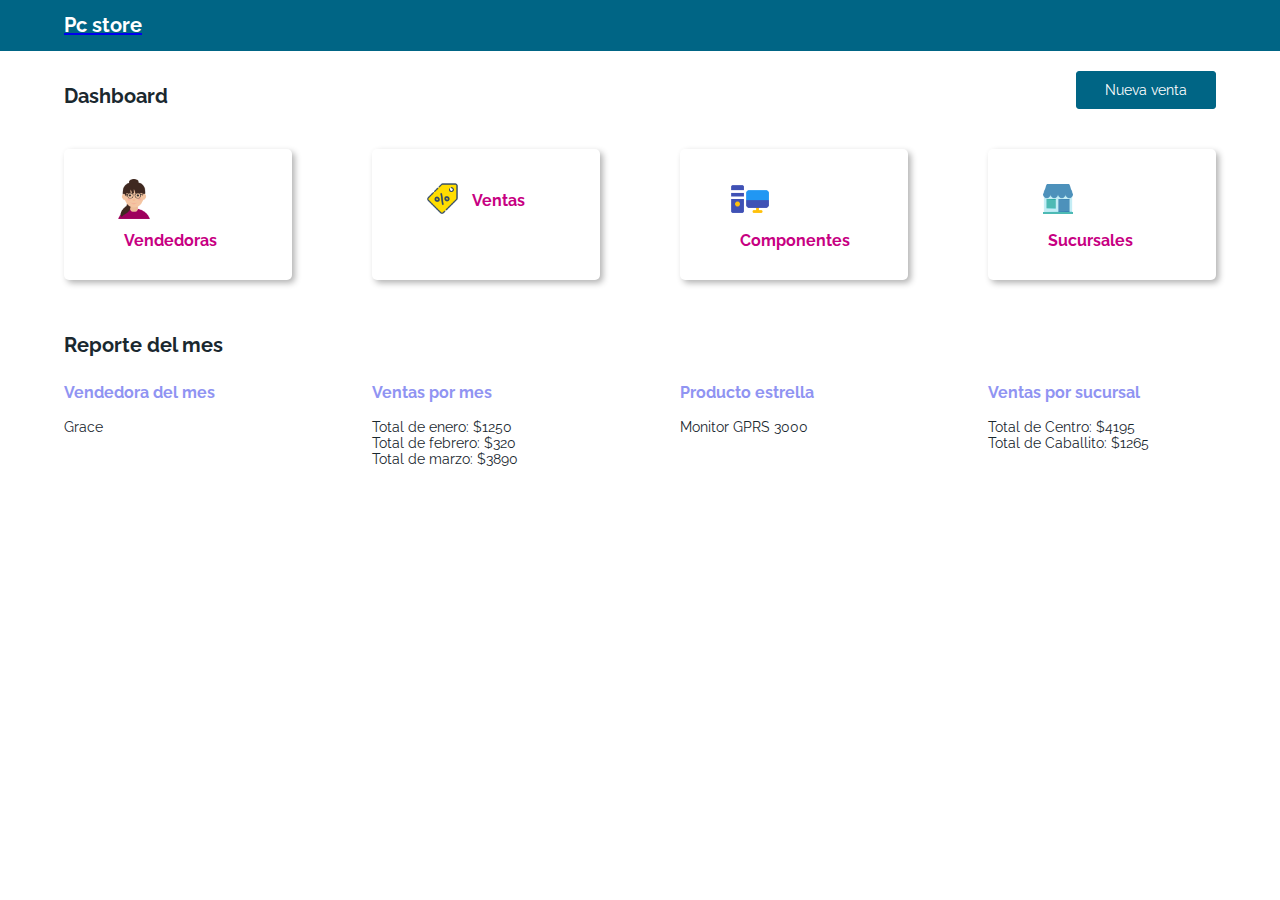
==== index.html @ dca667ab "error" ====
<!DOCTYPE html>
<html lang="en">

<head>
    <meta charset="UTF-8">
    <meta name="viewport" content="width=device-width, initial-scale=1.0">
    <meta http-equiv="X-UA-Compatible" content="ie=edge">
    <title>PC Store - Home</title>
    <link rel="icon" type="png" href="styles/images/computer.png" />
    <link href="https://fonts.googleapis.com/css?family=Raleway:400,700&display=swap" rel="stylesheet">
    <script src="main.js" type="text/javascript"></script>
    <link rel="stylesheet" type="text/css" href="styles/css/index.css">
</head>

<body onload="onloadIndex(); onloadFunctionReport()">
    <header class="header"> 
        <a href="index.html">
            <h1>Pc store</h1>
        </a>
    </header>
    <div class="page-container">

        <div class="page-header">
            <h2>Dashboard</h2>
            <div class="modals">
                <a class="newSoldItem" href="#" onclick="showElement()">Nueva venta</a>
                <div class="createNewSoldItem hide" id="createNewSoldItem">
                    <div class="modal-container">
                        <div class="modal-header">
                            <h3>Nueva Venta</h3>
                            <button type="button" onclick="closeWindow()">Cerrar</button>
                        </div>
                        <div class="selects-container">
                            <select id="newSeller">
                            </select>
                            <select id="newBranch"></select>
                            <p id="showNewSeller"></p>
                            <p id="showNewBranch"></p>
                            <select id="newComponent"></select>
                        </div>
                        <div class="modal-buttons">
                            <p class="error" id="chosenComponentError"></p>
                            <p class="error" id="sellerOrBranchError"></p>
                            <a href="#" id="componentsDataConfirm" onclick="addComponentToList()">Agregar
                                componente</a>
                            <p id="showNewComponent"></p>
                            <a href='#' id="confirmSale" onclick="confirmSale(); hrefList();">Confirmar venta</a>
                        </div>
                    </div>
                </div>
            </div>
        </div>
        <div class="dashboard">
            <div class="dashboard-box">
                <a href="vendedoras.html">
                    <img src="styles/images/seller-med.png" alt='Vendedora'>
                    <h3>Vendedoras</h3>
                </a>
            </div>

            <div class="dashboard-box">
                <a href="ventas.html">
                    <img src="styles/images/sales-med.png" alt='ventas'>
                    <h3>Ventas</h3>
                </a>
            </div>

            <div class="dashboard-box">
                <a href="componentes.html">
                    <img src="styles/images/component-med.png" alt='componentes'>
                    <h3>Componentes</h3>
                </a>
            </div>
            <div class="dashboard-box">
                <a href="sucursal.html">
                    <img src="styles/images/shop-med.png" alt='sucursal'>
                    <h3>Sucursales</h3>
                </a>
            </div>

        </div>
        <div class="page-header">
            <h2>Reporte del mes</h2>
        </div>
        <div class="report">
            <div class="report-item">
                <div id="bestSellingClerk">
                    <h3>Vendedora del mes</h3>
                </div>
            </div>
            <div class="report-item">
                <div id="salesPerMonth">
                    <h3>Ventas por mes</h3>
                </div>
            </div>
            <div class="report-item">
                <div id="bestSellingProduct">
                    <h3>Producto estrella</h3>
                </div>
            </div>
            <div class="report-item">
                <div id="salesPerBranch">
                    <h3>Ventas por sucursal</h3>
                </div>
            </div>
        </div>
    </div>
</body>

</html>
---- styles/css/index.css ----
ul {
  list-style: none;
  padding: 0;
}

::selection {
  color: #ea90f2;
}

button {
  border: none;
  background: transparent;
  cursor: pointer;
}

body {
  font-family: "Raleway", sans-serif;
  margin: 0px;
  color: #1a282f;
}

header {
  position: relative;
  float: left;
  width: 100%;
  padding: 0px 5%;
  box-sizing: border-box;
  background-color: #006585;
}
header a h1 {
  font-size: 20px;
  color: #ffffff;
}

.page-container {
  float: left;
  padding: 20px 5%;
  box-sizing: border-box;
}
.page-container .returnToHome {
  text-decoration: none;
  font-size: 10px;
  color: #006585;
}
.page-container .page-header {
  position: relative;
  float: left;
  width: 100%;
}
.page-container .page-header h2 {
  font-size: 20px;
  font-weight: 700;
  position: relative;
  float: left;
  margin: 13px 0 0 0;
}
.page-container .page-header .modals {
  position: relative;
  float: right;
}
.page-container .page-header .modals .newSoldItem {
  background-color: #006585;
  border: 1px solid #006585;
  border-radius: 3px;
  color: #ffffff;
  padding: 10px 28px;
  font-family: "Raleway", sans-serif;
  font-size: 14px;
  text-decoration: none;
  text-align: center;
  box-sizing: border-box;
  position: relative;
  float: right;
}
.page-container .page-header .modals .newSoldItem:hover {
  background-color: #ffffff;
  color: #006585;
  transition: 0.5s;
}
.page-container .page-header .modals .newSoldItem:hover {
  background-color: #ffffff;
  color: #006585;
  transition: 0.5s;
}

.hide {
  display: none;
}

.show {
  display: block;
}

.page-info-container {
  color: #00b5c7;
  font-size: 16px;
  margin: 5px 0;
  position: relative;
  float: left;
  width: 100%;
}
.page-info-container div {
  margin: 15px 0;
}

.table-container {
  position: relative;
  float: left;
  width: 100%;
}
.table-container table {
  width: 100%;
  table-layout: fixed;
}
.table-container h4 {
  margin: 40px 0 5px 0;
  color: #006585;
}
.table-container th {
  padding: 20px 0;
  text-align: left;
  font-weight: 500;
  font-size: 14px;
  color: #1a282f;
  border-bottom: 2px solid #c4c4c4;
}
.table-container .table-content {
  max-height: 500px;
  overflow-x: auto;
  margin-top: 0px;
}
.table-container td {
  padding: 15px 0;
  text-align: left;
  vertical-align: middle;
  font-weight: 300;
  font-size: 12px;
  color: #1a282f;
  border-bottom: solid 1px #c4c4c4;
}

.createNewSoldItem {
  width: 100%;
  height: 100vh;
  position: fixed;
  background-color: rgba(26, 40, 47, 0.5);
  left: 0;
  top: 0;
  z-index: 99;
}
.createNewSoldItem .modal-container {
  box-sizing: border-box;
  background-color: #ffffff;
  position: absolute;
  top: 50%;
  left: 50%;
  transform: translate(-50%, -50%);
  padding: 60px 50px;
  width: 50%;
}
.createNewSoldItem .modal-container .modal-header {
  position: relative;
  float: left;
  width: 100%;
  border-bottom: 1px solid #006585;
  margin-bottom: 25px;
  padding-bottom: 10px;
}
.createNewSoldItem .modal-container .modal-header h3 {
  margin: 0px;
  padding: 0;
  font-size: 16px;
  color: #006585;
  position: relative;
  float: left;
}
.createNewSoldItem .modal-container .modal-header button {
  position: relative;
  float: right;
  color: #c70082;
  font-weight: 400;
}
.createNewSoldItem .modal-container .selects-container {
  position: relative;
  float: left;
  width: 100%;
}
.createNewSoldItem .modal-container select {
  position: relative;
  float: left;
  width: 100%;
  margin: 10px 0;
  font-family: "Raleway", sans-serif;
  font-size: 14px;
  box-sizing: border-box;
  height: 40px;
  border: 1px solid #006585;
  color: #1a282f;
  background-color: #ffffff;
}
.createNewSoldItem .modal-container .modal-buttons {
  position: relative;
  float: left;
  width: 100%;
}
.createNewSoldItem .modal-container .modal-buttons #componentsDataConfirm {
  background-color: #ffffff;
  border: 1px solid #006585;
  color: #006585;
  border-radius: 3px;
  padding: 10px 28px;
  font-family: "Raleway", sans-serif;
  font-size: 14px;
  text-decoration: none;
  text-align: center;
  box-sizing: border-box;
  position: relative;
  float: left;
  width: 100%;
  margin: 30px 0 20px 0;
}
.createNewSoldItem .modal-container .modal-buttons #componentsDataConfirm:hover {
  background-color: #006585;
  color: #ffffff;
  transition: 0.5s;
}
.createNewSoldItem .modal-container .modal-buttons #confirmSale {
  background-color: #006585;
  border: 1px solid #006585;
  border-radius: 3px;
  color: #ffffff;
  padding: 10px 28px;
  font-family: "Raleway", sans-serif;
  font-size: 14px;
  text-decoration: none;
  text-align: center;
  box-sizing: border-box;
  position: relative;
  float: left;
  width: 100%;
}
.createNewSoldItem .modal-container .modal-buttons #confirmSale:hover {
  background-color: #ffffff;
  color: #006585;
  transition: 0.5s;
}
.createNewSoldItem .modal-container .modal-buttons .error {
  color: #c70082;
  font-weight: bold;
  display: block;
  clear: both;
}

@media screen and (max-width: 768px) {
  .table-header thead th {
    font-size: 11px !important;
  }
}
.stores {
  position: relative;
  float: left;
  width: 100%;
  margin: 20px 0 0px;
}
.stores button {
  border: 1px solid #00b5c7;
  border-radius: 3px;
  color: #00b5c7;
  padding: 10px 30px;
  font-family: "Raleway", sans-serif;
  font-size: 14px;
  margin-right: 10px;
}
.stores button:hover {
  background-color: #00b5c7;
  color: #ffffff;
  transition: 0.5s;
}

.dashboard {
  display: flex;
  width: calc(100% + 80px);
  margin-left: -40px;
  flex-wrap: wrap;
}
.dashboard .dashboard-box {
  box-sizing: border-box;
  text-align: center;
  margin: 40px;
  padding: 30px 50px;
  border-radius: 5px;
  flex: 1;
  box-shadow: 3px 3px 6px rgba(0, 0, 0, 0.3);
}
.dashboard .dashboard-box a {
  text-decoration: none;
}
.dashboard .dashboard-box a h3 {
  color: #c70082;
  text-align: left;
  font-size: 16px;
  float: left;
  margin: 12px 0 0 10px;
}
.dashboard .dashboard-box a img {
  width: 40px;
  float: left;
}
.dashboard .dashboard-box a:hover {
  transform: scale(1.1, 1.1);
  transition: 0.5s;
}

.report {
  display: flex;
  width: calc(100% + 80px);
  margin-left: -40px;
  flex-wrap: wrap;
}
.report .report-item {
  margin: 10px 40px;
  flex: 1;
  font-size: 14px;
}
.report .report-item h3 {
  color: #9094f2;
}

/*# sourceMappingURL=index.css.map */
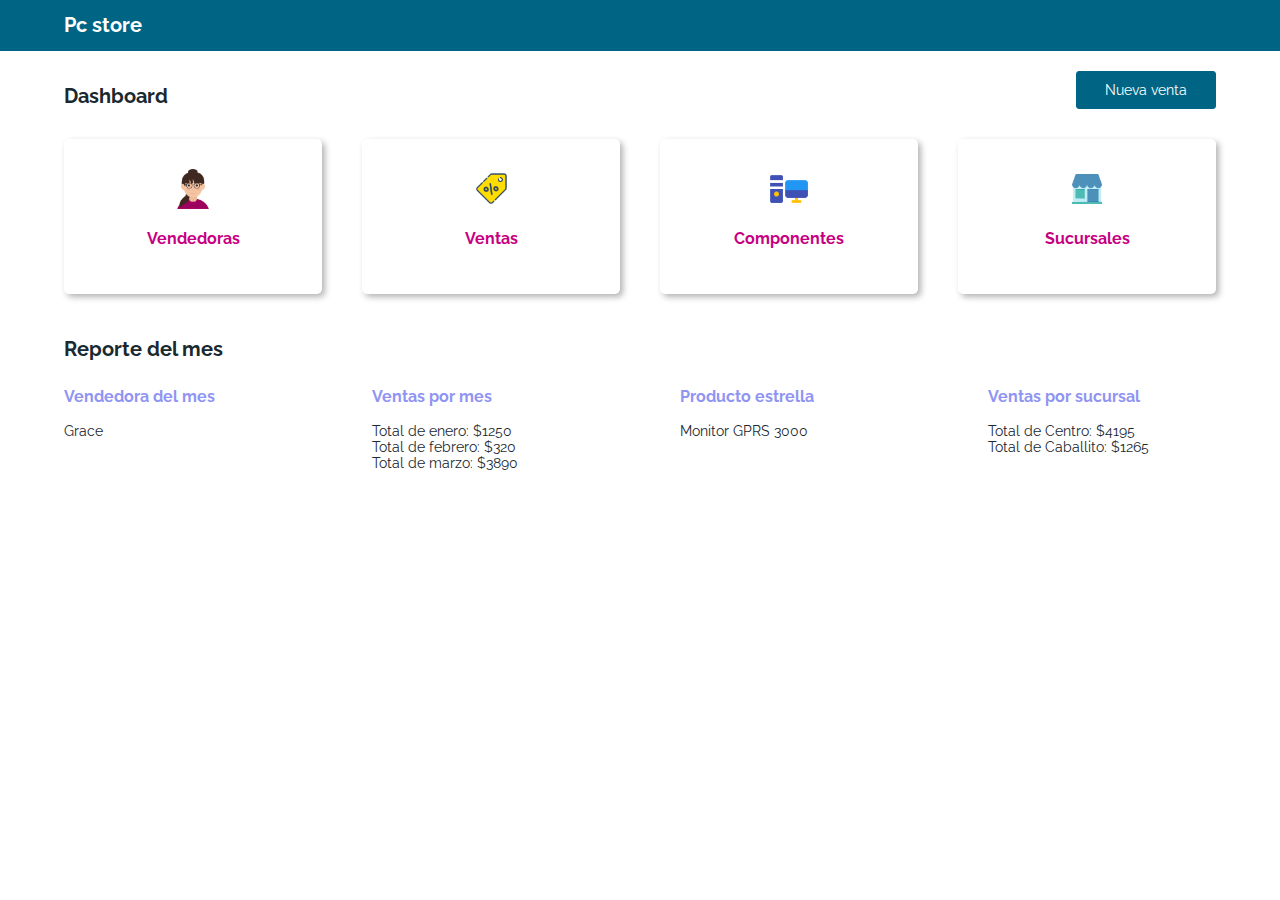
==== commit fd0a658c: "falta arreglar estilo modal, otherwise styles listos" ====
--- a/index.html
+++ b/index.html
@@ -53,27 +53,27 @@
         <div class="dashboard">
             <div class="dashboard-box">
                 <a href="vendedoras.html">
-                    <img src="styles/images/seller-med.png" alt='Vendedora'>
+                    <img src="images/seller-med.png" alt='Vendedora'>
                     <h3>Vendedoras</h3>
                 </a>
             </div>
 
             <div class="dashboard-box">
                 <a href="ventas.html">
-                    <img src="styles/images/sales-med.png" alt='ventas'>
+                    <img src="images/sales-med.png" alt='ventas'>
                     <h3>Ventas</h3>
                 </a>
             </div>
 
             <div class="dashboard-box">
                 <a href="componentes.html">
-                    <img src="styles/images/component-med.png" alt='componentes'>
+                    <img src="images/component-med.png" alt='componentes'>
                     <h3>Componentes</h3>
                 </a>
             </div>
             <div class="dashboard-box">
                 <a href="sucursal.html">
-                    <img src="styles/images/shop-med.png" alt='sucursal'>
+                    <img src="images/shop-med.png" alt='sucursal'>
                     <h3>Sucursales</h3>
                 </a>
             </div>
--- a/styles/css/index.css
+++ b/styles/css/index.css
@@ -1,6 +1,10 @@
 ul {
   list-style: none;
   padding: 0;
+}
+
+a {
+  cursor: pointer;
 }
 
 ::selection {
@@ -27,6 +31,9 @@
   box-sizing: border-box;
   background-color: #006585;
 }
+header a {
+  text-decoration: none;
+}
 header a h1 {
   font-size: 20px;
   color: #ffffff;
@@ -36,6 +43,8 @@
   float: left;
   padding: 20px 5%;
   box-sizing: border-box;
+  overflow: hidden;
+  width: 100%;
 }
 .page-container .returnToHome {
   text-decoration: none;
@@ -179,6 +188,7 @@
   float: right;
   color: #c70082;
   font-weight: 400;
+  font-family: "Raleway", sans-serif;
 }
 .createNewSoldItem .modal-container .selects-container {
   position: relative;
@@ -279,14 +289,16 @@
 
 .dashboard {
   display: flex;
-  width: calc(100% + 80px);
-  margin-left: -40px;
+  position: relative;
+  float: left;
+  width: calc(100% + 40px);
   flex-wrap: wrap;
+  margin: 10px 0 10px -20px;
 }
 .dashboard .dashboard-box {
   box-sizing: border-box;
   text-align: center;
-  margin: 40px;
+  margin: 20px;
   padding: 30px 50px;
   border-radius: 5px;
   flex: 1;
@@ -321,9 +333,22 @@
   margin: 10px 40px;
   flex: 1;
   font-size: 14px;
+  min-width: 200px;
 }
 .report .report-item h3 {
   color: #9094f2;
 }
 
+@media screen and (max-width: 1420px) and (min-width: 428px) {
+  .dashboard .dashboard-box a img {
+    float: none;
+    margin: 0 auto;
+  }
+  .dashboard .dashboard-box a h3 {
+    width: 100%;
+    text-align: center;
+    margin: 1rem 0;
+  }
+}
+
 /*# sourceMappingURL=index.css.map */
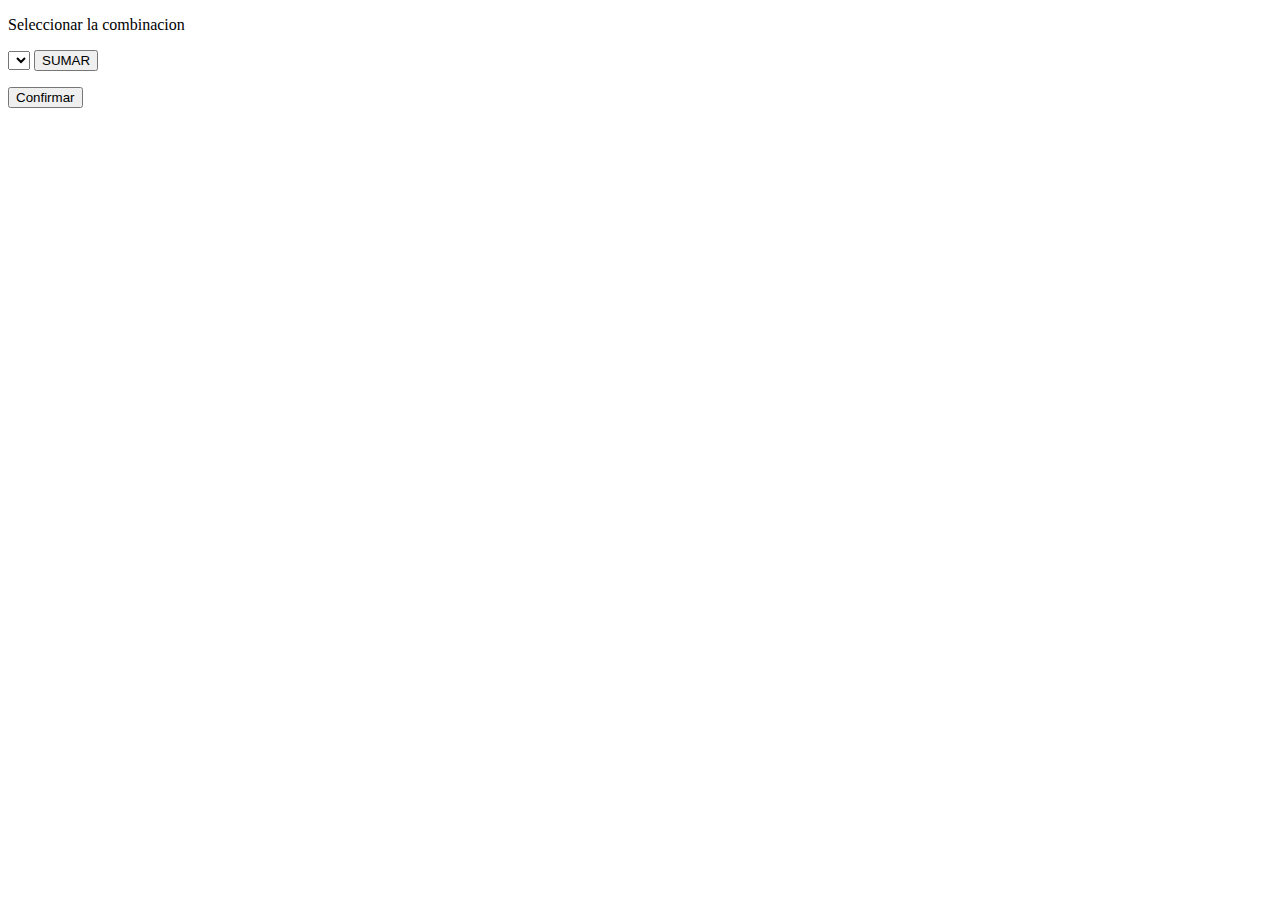
==== commit 55e0e314: "funcion 1" ====
--- a/index.html
+++ b/index.html
@@ -5,106 +5,27 @@
     <meta charset="UTF-8">
     <meta name="viewport" content="width=device-width, initial-scale=1.0">
     <meta http-equiv="X-UA-Compatible" content="ie=edge">
-    <title>PC Store - Home</title>
-    <link rel="icon" type="png" href="styles/images/computer.png" />
-    <link href="https://fonts.googleapis.com/css?family=Raleway:400,700&display=swap" rel="stylesheet">
+    <title>Document</title>
     <script src="main.js" type="text/javascript"></script>
-    <link rel="stylesheet" type="text/css" href="styles/css/index.css">
 </head>
+<body >
+    <div >
+        <p>Seleccionar la combinacion</p>
 
-<body onload="onloadIndex(); onloadFunctionReport()">
-    <header class="header"> 
-        <a href="index.html">
-            <h1>Pc store</h1>
-        </a>
-    </header>
-    <div class="page-container">
+        <div>
+            <select id='products'>
 
-        <div class="page-header">
-            <h2>Dashboard</h2>
-            <div class="modals">
-                <a class="newSoldItem" href="#" onclick="showElement()">Nueva venta</a>
-                <div class="createNewSoldItem hide" id="createNewSoldItem">
-                    <div class="modal-container">
-                        <div class="modal-header">
-                            <h3>Nueva Venta</h3>
-                            <button type="button" onclick="closeWindow()">Cerrar</button>
-                        </div>
-                        <div class="selects-container">
-                            <select id="newSeller">
-                            </select>
-                            <select id="newBranch"></select>
-                            <p id="showNewSeller"></p>
-                            <p id="showNewBranch"></p>
-                            <select id="newComponent"></select>
-                        </div>
-                        <div class="modal-buttons">
-                            <p class="error" id="chosenComponentError"></p>
-                            <p class="error" id="sellerOrBranchError"></p>
-                            <a href="#" id="componentsDataConfirm" onclick="addComponentToList()">Agregar
-                                componente</a>
-                            <p id="showNewComponent"></p>
-                            <a href='#' id="confirmSale" onclick="confirmSale(); hrefList();">Confirmar venta</a>
-                        </div>
-                    </div>
-                </div>
-            </div>
-        </div>
-        <div class="dashboard">
-            <div class="dashboard-box">
-                <a href="vendedoras.html">
-                    <img src="images/seller-med.png" alt='Vendedora'>
-                    <h3>Vendedoras</h3>
-                </a>
-            </div>
+           
+                
+            </select>
+           <button onclick="button()">SUMAR</button>
+           <ul id="valor"></ul>
 
-            <div class="dashboard-box">
-                <a href="ventas.html">
-                    <img src="images/sales-med.png" alt='ventas'>
-                    <h3>Ventas</h3>
-                </a>
-            </div>
-
-            <div class="dashboard-box">
-                <a href="componentes.html">
-                    <img src="images/component-med.png" alt='componentes'>
-                    <h3>Componentes</h3>
-                </a>
-            </div>
-            <div class="dashboard-box">
-                <a href="sucursal.html">
-                    <img src="images/shop-med.png" alt='sucursal'>
-                    <h3>Sucursales</h3>
-                </a>
-            </div>
-
-        </div>
-        <div class="page-header">
-            <h2>Reporte del mes</h2>
-        </div>
-        <div class="report">
-            <div class="report-item">
-                <div id="bestSellingClerk">
-                    <h3>Vendedora del mes</h3>
-                </div>
-            </div>
-            <div class="report-item">
-                <div id="salesPerMonth">
-                    <h3>Ventas por mes</h3>
-                </div>
-            </div>
-            <div class="report-item">
-                <div id="bestSellingProduct">
-                    <h3>Producto estrella</h3>
-                </div>
-            </div>
-            <div class="report-item">
-                <div id="salesPerBranch">
-                    <h3>Ventas por sucursal</h3>
-                </div>
-            </div>
-        </div>
+           <button onclick="confirm()">Confirmar</button>
+           <p id="totalPrice"></p>
+        </div>    
+     
     </div>
+    
 </body>
 
-</html>